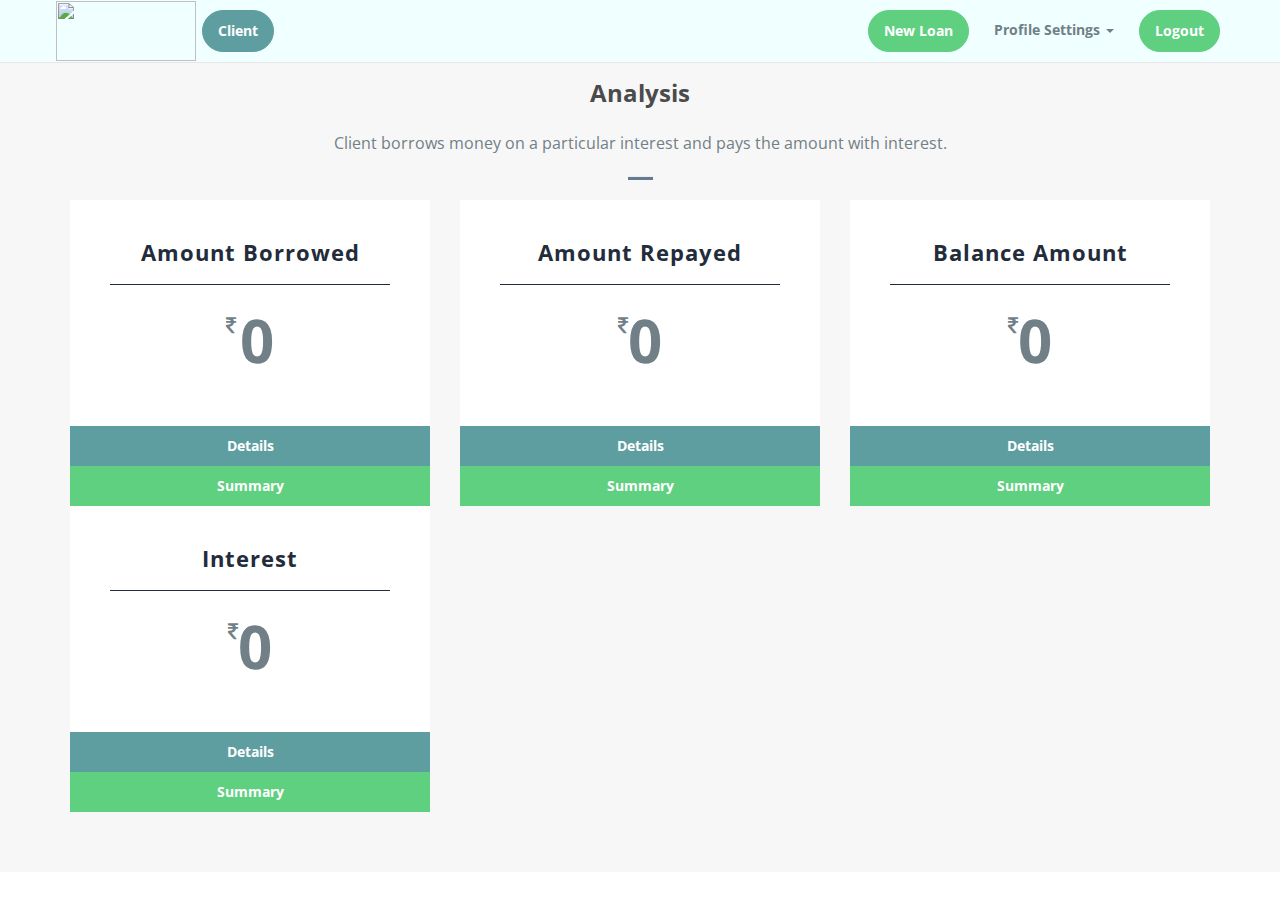
==== Client.html @ 2853be00 "Updted" ====
<html lang="en">
  <head>
    <meta charset="utf-8">
    <meta name="viewport" content="width=device-width, initial-scale=1">
    <title>FINMENT-CLIENT</title>
      <link rel="shortcut icon" href="img/capture.png" />
    <meta name="description" content="Free Bootstrap Theme by BootstrapMade.com">
    <meta name="keywords" content="free website templates, free bootstrap themes, free template, free bootstrap, free website template">
    
    <link rel="stylesheet" type="text/css" href="https://fonts.googleapis.com/css?family=Open+Sans|Candal|Alegreya+Sans">
    <link rel="stylesheet" type="text/css" href="css/font-awesome.min.css">
    <link rel="stylesheet" type="text/css" href="css/bootstrap.min.css">
    <link rel="stylesheet" type="text/css" href="css/imagehover.min.css">
    <link rel="stylesheet" type="text/css" href="css/style.css">

  </head>
    
    <body>
    <!--Navigation bar-->
    <nav class="navbar navbar-default navbar-fixed-top">
        
      <div class="container">
        <div class="navbar-header">
        <button type="button" class="navbar-toggle" data-toggle="collapse" data-target="#myNavbar">
          <span class="icon-bar"></span>
          <span class="icon-bar"></span>
          <span class="icon-bar"></span>
        </button>
        <a class="navbar-brand" href="index.html"><img src="img/Logo.PNG" height="60" width="140"> </a>
        </div> 
          
            
          
        <div class="collapse navbar-collapse" id="myNavbar">
        <ul class="nav navbar-nav ">
        <li class="btn-trial1"><a href="#"> Client </a></li>
        </ul>
        <ul class="nav navbar-nav navbar-right">
              <li class="btn-trial"><a href="#footer">New Loan</a></li>
            <li class="dropdown">
                <a href="#" class="dropdown-toggle" data-toggle="dropdown">Profile Settings <b class="caret"></b></a>
                <ul class="dropdown-menu">
                    <li><a href="index.html">Edit Profile</a></li>
                     <li><a href="index.html">Change Mobile/Email</a></li>
                     <li><a href="index.html">Change Password</a></li>
                </ul>
                

            
        <li class="btn-trial"><a href="#footer">Logout</a></li>
            </ul>
          </div>
        </div>
    </nav>
    <!--/ Navigation bar-->
        
        
        <!--Pricing-->
    <section id ="pricing" class="section-padding">
      <div class="container">
        <div class="row">
          <div class="header-section text-center">
            <h2>Analysis</h2>
            <p>Client borrows money on a particular interest and pays the amount with interest.</p>
            <hr class="bottom-line">
          </div>
          <div class="col-md-4 col-sm-4">
            <div class="price-table">
              <!-- Plan  -->
              <div class="pricing-head">
                <h4>Amount Borrowed</h4>
               <span class="fa fa-inr curency"></span> <span class="amount">0</span> 
              </div>
                <div class="price-in mart-15">
                <a href="#" class="btn btn-bg1 green btn-block">Details</a> 
              </div>
          
              <!-- Plean Detail -->
              <div class="price-in mart-15">
                <a href="#" class="btn btn-bg green btn-block">Summary</a> 
              </div>
            </div>
          </div>
          <div class="col-md-4 col-sm-4">
            <div class="price-table">
              <!-- Plan  -->
              <div class="pricing-head">
                <h4>Amount Repayed</h4>
             <span class="fa fa-inr curency"></span><span class="amount">0</span> 
              </div>
                <div class="price-in mart-15">
                <a href="#" class="btn btn-bg1 green btn-block">Details</a> 
              </div>
                
          
              <!-- Plean Detail -->
              <div class="price-in mart-15">
                <a href="#" class="btn btn-bg yellow btn-block">Summary</a> 
              </div>
            </div>
          </div>
            
            
            
            <div class="col-md-4 col-sm-4">
            <div class="price-table">
              <!-- Plan  -->
              <div class="pricing-head">
                <h4>Balance Amount</h4>
             <span class="fa fa-inr curency"></span><span class="amount">0</span> 
              </div>
          
              <!-- Plean Detail -->
              <div class="price-in mart-15">
                <a href="#" class="btn btn-bg1 green btn-block">Details</a> 
              </div>
                <div class="price-in mart-15">
                <a href="#" class="btn btn-bg yellow btn-block">Summary</a> 
              </div>
            </div>
          </div>
            
            <div class="col-md-4 col-sm-4">
            <div class="price-table">
              <!-- Plan  -->
              <div class="pricing-head">
                <h4>Interest</h4>
                <span class="fa fa-inr curency"></span><span class="amount">0</span> 
              </div>
                <div class="price-in mart-15">
                <a href="#" class="btn btn-bg1 green btn-block">Details</a> 
              </div>
          
              <!-- Plean Detail -->
              <div class="price-in mart-15">
                <a href="#" class="btn btn-bg green btn-block">Summary</a> 
              </div>
            </div>
          </div>
            
            
                
         
        </div>
      </div>
    </section>
    <!--/ Pricing-->
        
         <script src="js/jquery.min.js"></script>
    <script src="js/jquery.easing.min.js"></script>
    <script src="js/bootstrap.min.js"></script>
    <script src="js/jquery.flexslider.js"></script>
    <script src="js/custom.js"></script>
    <script src="contactform/contactform.js"></script>
    </body>
</html>
---- css/imagehover.min.css ----
/*
 * ImageHover.css - http://www.imagehover.io
 */
 [class*=' imghvr-'],[class^=imghvr-]{position:relative;display:inline-block;margin:0;max-width:100%;background-color:#2266a5;color:#fff;overflow:hidden;-webkit-backface-visibility:hidden;backface-visibility:hidden;-moz-osx-font-smoothing:grayscale;-webkit-transform:translateZ(0);transform:translateZ(0)}[class*=' imghvr-']>img,[class^=imghvr-]>img{vertical-align:top;max-width:100%}[class*=' imghvr-'] figcaption,[class^=imghvr-] figcaption{background-color:#135796;padding:30px;position:absolute;top:0;bottom:0;left:0;right:0;color:#fff}[class*=' imghvr-'] figcaption h1,[class*=' imghvr-'] figcaption h2,[class*=' imghvr-'] figcaption h3,[class*=' imghvr-'] figcaption h4,[class*=' imghvr-'] figcaption h5,[class*=' imghvr-'] figcaption h6,[class^=imghvr-] figcaption h1,[class^=imghvr-] figcaption h2,[class^=imghvr-] figcaption h3,[class^=imghvr-] figcaption h4,[class^=imghvr-] figcaption h5,[class^=imghvr-] figcaption h6{color:#fff}[class*=' imghvr-'] a,[class^=imghvr-] a{position:absolute;top:0;bottom:0;left:0;right:0;z-index:1}[class*=' imghvr-'],[class*=' imghvr-'] *,[class*=' imghvr-'] :after,[class*=' imghvr-'] :before,[class*=' imghvr-']:after,[class*=' imghvr-']:before,[class^=imghvr-],[class^=imghvr-] *,[class^=imghvr-] :after,[class^=imghvr-] :before,[class^=imghvr-]:after,[class^=imghvr-]:before{-webkit-box-sizing:border-box;box-sizing:border-box;-webkit-transition:all .35s ease;transition:all .35s ease}[class*=' imghvr-fade'] figcaption,[class*=' imghvr-fade']:hover>img,[class^=imghvr-fade] figcaption,[class^=imghvr-fade]:hover>img{opacity:0}[class*=' imghvr-fade']:hover figcaption,[class^=imghvr-fade]:hover figcaption{opacity:1}[class*=' imghvr-fade']:hover figcaption,[class*=' imghvr-fade']:hover>img,[class^=imghvr-fade]:hover figcaption,[class^=imghvr-fade]:hover>img{-webkit-transform:translate(0,0);transform:translate(0,0)}.imghvr-fade-in-up figcaption{-webkit-transform:translate(0,15%);transform:translate(0,15%)}.imghvr-fade-in-down figcaption{-webkit-transform:translate(0,-15%);transform:translate(0,-15%)}.imghvr-fade-in-left figcaption{-webkit-transform:translate(-15%,0);transform:translate(-15%,0)}.imghvr-fade-in-right figcaption{-webkit-transform:translate(15%,0);transform:translate(15%,0)}[class*=' imghvr-push-']:hover figcaption,[class^=imghvr-push-]:hover figcaption{-webkit-transform:translate(0,0);transform:translate(0,0)}.imghvr-push-up figcaption{-webkit-transform:translateY(100%);transform:translateY(100%)}.imghvr-push-down figcaption,.imghvr-push-up:hover>img{-webkit-transform:translateY(-100%);transform:translateY(-100%)}.imghvr-push-down:hover>img{-webkit-transform:translateY(100%);transform:translateY(100%)}.imghvr-push-left figcaption{-webkit-transform:translateX(100%);transform:translateX(100%)}.imghvr-push-left:hover>img,.imghvr-push-right figcaption{-webkit-transform:translateX(-100%);transform:translateX(-100%)}.imghvr-push-right:hover>img{-webkit-transform:translateX(100%);transform:translateX(100%)}[class*=' imghvr-slide-']:hover figcaption,[class^=imghvr-slide-]:hover figcaption{-webkit-transform:translate(0,0);transform:translate(0,0)}.imghvr-slide-up figcaption{-webkit-transform:translateY(100%);transform:translateY(100%)}.imghvr-slide-down figcaption{-webkit-transform:translateY(-100%);transform:translateY(-100%)}.imghvr-slide-left figcaption{-webkit-transform:translateX(100%);transform:translateX(100%)}.imghvr-slide-right figcaption{-webkit-transform:translateX(-100%);transform:translateX(-100%)}.imghvr-slide-top-left figcaption{-webkit-transform:translate(-100%,-100%);transform:translate(-100%,-100%)}.imghvr-slide-top-right figcaption{-webkit-transform:translate(100%,-100%);transform:translate(100%,-100%)}.imghvr-slide-bottom-left figcaption{-webkit-transform:translate(-100%,100%);transform:translate(-100%,100%)}.imghvr-slide-bottom-right figcaption{-webkit-transform:translate(100%,100%);transform:translate(100%,100%)}[class*=' imghvr-reveal-']:before,[class^=imghvr-reveal-]:before{position:absolute;top:0;bottom:0;left:0;right:0;content:'';background-color:#135796}[class*=' imghvr-reveal-'] figcaption,[class^=imghvr-reveal-] figcaption{opacity:0}[class*=' imghvr-reveal-']:hover:before,[class^=imghvr-reveal-]:hover:before{-webkit-transform:translate(0,0);transform:translate(0,0)}[class*=' imghvr-reveal-']:hover figcaption,[class^=imghvr-reveal-]:hover figcaption{opacity:1;-webkit-transition-delay:.21s;transition-delay:.21s}.imghvr-reveal-up:before{-webkit-transform:translateY(100%);transform:translateY(100%)}.imghvr-reveal-down:before{-webkit-transform:translateY(-100%);transform:translateY(-100%)}.imghvr-reveal-left:before{-webkit-transform:translateX(100%);transform:translateX(100%)}.imghvr-reveal-right:before{-webkit-transform:translateX(-100%);transform:translateX(-100%)}.imghvr-reveal-top-left:before{-webkit-transform:translate(-100%,-100%);transform:translate(-100%,-100%)}.imghvr-reveal-top-right:before{-webkit-transform:translate(100%,-100%);transform:translate(100%,-100%)}.imghvr-reveal-bottom-left:before{-webkit-transform:translate(-100%,100%);transform:translate(-100%,100%)}.imghvr-reveal-bottom-right:before{-webkit-transform:translate(100%,100%);transform:translate(100%,100%)}[class*=' imghvr-hinge-'],[class^=imghvr-hinge-]{-webkit-perspective:50em;perspective:50em}[class*=' imghvr-hinge-'] figcaption,[class^=imghvr-hinge-] figcaption{opacity:0;z-index:1}[class*=' imghvr-hinge-']:hover img,[class^=imghvr-hinge-]:hover img{opacity:0}[class*=' imghvr-hinge-']:hover figcaption,[class^=imghvr-hinge-]:hover figcaption{opacity:1;-webkit-transition-delay:.21s;transition-delay:.21s}.imghvr-hinge-up img{-webkit-transform-origin:50% 0;-ms-transform-origin:50% 0;transform-origin:50% 0}.imghvr-hinge-up figcaption{-webkit-transform:rotateX(90deg);transform:rotateX(90deg);-webkit-transform-origin:50% 100%;-ms-transform-origin:50% 100%;transform-origin:50% 100%}.imghvr-hinge-up:hover>img{-webkit-transform:rotateX(-90deg);transform:rotateX(-90deg)}.imghvr-hinge-up:hover figcaption{-webkit-transform:rotateX(0);transform:rotateX(0)}.imghvr-hinge-down img{-webkit-transform-origin:50% 100%;-ms-transform-origin:50% 100%;transform-origin:50% 100%}.imghvr-hinge-down figcaption{-webkit-transform:rotateX(-90deg);transform:rotateX(-90deg);-webkit-transform-origin:50% -50%;-ms-transform-origin:50% -50%;transform-origin:50% -50%}.imghvr-hinge-down:hover>img{-webkit-transform:rotateX(90deg);transform:rotateX(90deg);opacity:0}.imghvr-hinge-down:hover figcaption{-webkit-transform:rotateX(0);transform:rotateX(0)}.imghvr-hinge-left img{-webkit-transform-origin:0 50%;-ms-transform-origin:0 50%;transform-origin:0 50%}.imghvr-hinge-left figcaption{-webkit-transform:rotateY(-90deg);transform:rotateY(-90deg);-webkit-transform-origin:100% 50%;-ms-transform-origin:100% 50%;transform-origin:100% 50%}.imghvr-hinge-left:hover>img{-webkit-transform:rotateY(90deg);transform:rotateY(90deg)}.imghvr-hinge-left:hover figcaption{-webkit-transform:rotateY(0);transform:rotateY(0)}.imghvr-hinge-right img{-webkit-transform-origin:100% 50%;-ms-transform-origin:100% 50%;transform-origin:100% 50%}.imghvr-hinge-right figcaption{-webkit-transform:rotateY(90deg);transform:rotateY(90deg);-webkit-transform-origin:0 50%;-ms-transform-origin:0 50%;transform-origin:0 50%}.imghvr-hinge-right:hover>img{-webkit-transform:rotateY(-90deg);transform:rotateY(-90deg)}.imghvr-hinge-right:hover figcaption{-webkit-transform:rotateY(0);transform:rotateY(0)}[class*=' imghvr-flip-'],[class^=imghvr-flip-]{-webkit-perspective:50em;perspective:50em}[class*=' imghvr-flip-'] img,[class^=imghvr-flip-] img{backface-visibility:hidden}[class*=' imghvr-flip-'] figcaption,[class*=' imghvr-flip-']:hover>img,[class^=imghvr-flip-] figcaption,[class^=imghvr-flip-]:hover>img{opacity:0}[class*=' imghvr-flip-']:hover figcaption,[class^=imghvr-flip-]:hover figcaption{opacity:1;-webkit-transition-delay:.13999999999999999s;transition-delay:.13999999999999999s}.imghvr-flip-horiz figcaption{-webkit-transform:rotateX(90deg);transform:rotateX(90deg);-webkit-transform-origin:0 50%;-ms-transform-origin:0 50%;transform-origin:0 50%}.imghvr-flip-horiz:hover img{-webkit-transform:rotateX(-180deg);transform:rotateX(-180deg)}.imghvr-flip-horiz:hover figcaption{-webkit-transform:rotateX(0);transform:rotateX(0)}.imghvr-flip-vert figcaption{-webkit-transform:rotateY(90deg);transform:rotateY(90deg);-webkit-transform-origin:50% 0;-ms-transform-origin:50% 0;transform-origin:50% 0}.imghvr-flip-vert:hover>img{-webkit-transform:rotateY(-180deg);transform:rotateY(-180deg)}.imghvr-flip-vert:hover figcaption{-webkit-transform:rotateY(0);transform:rotateY(0)}.imghvr-flip-diag-1 figcaption{-webkit-transform:rotate3d(1,-1,0,100deg);transform:rotate3d(1,-1,0,100deg)}.imghvr-flip-diag-1:hover>img{-webkit-transform:rotate3d(-1,1,0,100deg);transform:rotate3d(-1,1,0,100deg)}.imghvr-flip-diag-1:hover figcaption{-webkit-transform:rotate3d(0,0,0,0deg);transform:rotate3d(0,0,0,0deg)}.imghvr-flip-diag-2 figcaption{-webkit-transform:rotate3d(1,1,0,100deg);transform:rotate3d(1,1,0,100deg)}.imghvr-flip-diag-2:hover>img{-webkit-transform:rotate3d(-1,-1,0,100deg);transform:rotate3d(-1,-1,0,100deg)}.imghvr-flip-diag-2:hover figcaption{-webkit-transform:rotate3d(0,0,0,0deg);transform:rotate3d(0,0,0,0deg)}[class*=' imghvr-shutter-out-']:before,[class^=imghvr-shutter-out-]:before{background:#135796;position:absolute;content:'';-webkit-transition-delay:105ms;transition-delay:105ms}[class*=' imghvr-shutter-out-'] figcaption,[class^=imghvr-shutter-out-] figcaption{opacity:0;-webkit-transition-delay:0s;transition-delay:0s}[class*=' imghvr-shutter-out-']:hover:before,[class^=imghvr-shutter-out-]:hover:before{-webkit-transition-delay:0s;transition-delay:0s}[class*=' imghvr-shutter-out-']:hover figcaption,[class^=imghvr-shutter-out-]:hover figcaption{opacity:1;-webkit-transition-delay:105ms;transition-delay:105ms}.imghvr-shutter-out-horiz:before{left:50%;right:50%;top:0;bottom:0}.imghvr-shutter-out-horiz:hover:before{left:0;right:0}.imghvr-shutter-out-vert:before{top:50%;bottom:50%;left:0;right:0}.imghvr-shutter-out-vert:hover:before{top:0;bottom:0}.imghvr-shutter-out-diag-1:before{top:50%;bottom:50%;left:-35%;right:-35%;-webkit-transform:rotate(45deg);transform:rotate(45deg)}.imghvr-shutter-out-diag-1:hover:before{top:-35%;bottom:-35%}.imghvr-shutter-out-diag-2:before{top:50%;bottom:50%;left:-35%;right:-35%;-webkit-transform:rotate(-45deg);transform:rotate(-45deg)}.imghvr-shutter-out-diag-2:hover:before{top:-35%;bottom:-35%}[class*=' imghvr-shutter-in-']:after,[class*=' imghvr-shutter-in-']:before,[class^=imghvr-shutter-in-]:after,[class^=imghvr-shutter-in-]:before{background:#135796;position:absolute;content:''}[class*=' imghvr-shutter-in-']:after,[class^=imghvr-shutter-in-]:after{top:0;left:0}[class*=' imghvr-shutter-in-']:before,[class^=imghvr-shutter-in-]:before{right:0;bottom:0}[class*=' imghvr-shutter-in-'] figcaption,[class^=imghvr-shutter-in-] figcaption{opacity:0;z-index:1}[class*=' imghvr-shutter-in-']:hover figcaption,[class^=imghvr-shutter-in-]:hover figcaption{opacity:1;-webkit-transition-delay:.21s;transition-delay:.21s}.imghvr-shutter-in-horiz:after,.imghvr-shutter-in-horiz:before{width:0;height:100%}.imghvr-shutter-in-horiz:hover:after,.imghvr-shutter-in-horiz:hover:before{width:50%}.imghvr-shutter-in-vert:after,.imghvr-shutter-in-vert:before{height:0;width:100%}.imghvr-shutter-in-vert:hover:after,.imghvr-shutter-in-vert:hover:before{height:50%}.imghvr-shutter-in-out-horiz:after,.imghvr-shutter-in-out-horiz:before{width:0;height:100%}.imghvr-shutter-in-out-horiz:hover:after,.imghvr-shutter-in-out-horiz:hover:before{width:100%;opacity:.75}.imghvr-shutter-in-out-vert:after,.imghvr-shutter-in-out-vert:before{height:0;width:100%}.imghvr-shutter-in-out-vert:hover:after,.imghvr-shutter-in-out-vert:hover:before{height:100%;opacity:.75}.imghvr-shutter-in-out-diag-1:after,.imghvr-shutter-in-out-diag-1:before{width:200%;height:200%;-webkit-transition:all .6s ease;transition:all .6s ease;opacity:.75}.imghvr-shutter-in-out-diag-1:after{-webkit-transform:skew(-45deg) translateX(-150%);transform:skew(-45deg) translateX(-150%)}.imghvr-shutter-in-out-diag-1:before{-webkit-transform:skew(-45deg) translateX(150%);transform:skew(-45deg) translateX(150%)}.imghvr-shutter-in-out-diag-1:hover:after{-webkit-transform:skew(-45deg) translateX(-50%);transform:skew(-45deg) translateX(-50%)}.imghvr-shutter-in-out-diag-1:hover:before{-webkit-transform:skew(-45deg) translateX(50%);transform:skew(-45deg) translateX(50%)}.imghvr-shutter-in-out-diag-2:after,.imghvr-shutter-in-out-diag-2:before{width:200%;height:200%;-webkit-transition:all .6s ease;transition:all .6s ease;opacity:.75}.imghvr-shutter-in-out-diag-2:after{-webkit-transform:skew(45deg) translateX(-100%);transform:skew(45deg) translateX(-100%)}.imghvr-shutter-in-out-diag-2:before{-webkit-transform:skew(45deg) translateX(100%);transform:skew(45deg) translateX(100%)}.imghvr-shutter-in-out-diag-2:hover:after,.imghvr-shutter-in-out-diag-2:hover:before{-webkit-transform:skew(45deg) translateX(0);transform:skew(45deg) translateX(0)}[class*=' imghvr-fold'],[class^=imghvr-fold]{-webkit-perspective:50em;perspective:50em}[class*=' imghvr-fold'] img,[class^=imghvr-fold] img{-webkit-transform-origin:50% 0;-ms-transform-origin:50% 0;transform-origin:50% 0}[class*=' imghvr-fold'] figcaption,[class^=imghvr-fold] figcaption{z-index:1;opacity:0}[class*=' imghvr-fold']:hover>img,[class^=imghvr-fold]:hover>img{opacity:0;-webkit-transition-delay:0;transition-delay:0}[class*=' imghvr-fold']:hover figcaption,[class^=imghvr-fold]:hover figcaption{-webkit-transform:rotateX(0) translate3d(0,0,0) scale(1);transform:rotateX(0) translate3d(0,0,0) scale(1);opacity:1;-webkit-transition-delay:.21s;transition-delay:.21s}.imghvr-fold-up>img{-webkit-transform-origin:50% 0;-ms-transform-origin:50% 0;transform-origin:50% 0}.imghvr-fold-up figcaption{-webkit-transform:rotateX(-90deg) translate3d(0,-50%,0) scale(.6);transform:rotateX(-90deg) translate3d(0,-50%,0) scale(.6);-webkit-transform-origin:50% 100%;-ms-transform-origin:50% 100%;transform-origin:50% 100%}.imghvr-fold-up:hover>img{-webkit-transform:rotateX(90deg) scale(.6) translateY(50%);transform:rotateX(90deg) scale(.6) translateY(50%)}.imghvr-fold-down>img{-webkit-transform-origin:50% 100%;-ms-transform-origin:50% 100%;transform-origin:50% 100%}.imghvr-fold-down figcaption{-webkit-transform:rotateX(90deg) translate3d(0,50%,0) scale(.6);transform:rotateX(90deg) translate3d(0,50%,0) scale(.6);-webkit-transform-origin:50% 0;-ms-transform-origin:50% 0;transform-origin:50% 0}.imghvr-fold-down:hover>img{-webkit-transform:rotateX(-90deg) scale(.6) translateY(-50%);transform:rotateX(-90deg) scale(.6) translateY(-50%)}.imghvr-fold-left>img{-webkit-transform-origin:0 50%;-ms-transform-origin:0 50%;transform-origin:0 50%}.imghvr-fold-left figcaption{-webkit-transform:rotateY(90deg) translate3d(-50%,0,0) scale(.6);transform:rotateY(90deg) translate3d(-50%,0,0) scale(.6);-webkit-transform-origin:100% 50%;-ms-transform-origin:100% 50%;transform-origin:100% 50%}.imghvr-fold-left:hover>img{-webkit-transform:rotateY(-90deg) scale(.6) translateX(50%);transform:rotateY(-90deg) scale(.6) translateX(50%)}.imghvr-fold-right{-webkit-perspective:50em;perspective:50em}.imghvr-fold-right>img{-webkit-transform-origin:100% 50%;-ms-transform-origin:100% 50%;transform-origin:100% 50%}.imghvr-fold-right figcaption{-webkit-transform:rotateY(-90deg) translate3d(50%,0,0) scale(.6);transform:rotateY(-90deg) translate3d(50%,0,0) scale(.6);-webkit-transform-origin:0 50%;-ms-transform-origin:0 50%;transform-origin:0 50%}.imghvr-fold-right:hover>img{-webkit-transform:rotateY(90deg) scale(.6) translateX(-50%);transform:rotateY(90deg) scale(.6) translateX(-50%)}.imghvr-zoom-in figcaption{opacity:0;-webkit-transform:scale(.5);transform:scale(.5)}.imghvr-zoom-in:hover figcaption{-webkit-transform:scale(1);transform:scale(1);opacity:1}[class*=' imghvr-zoom-out'] figcaption,[class^=imghvr-zoom-out] figcaption{-webkit-transform:scale(.5);transform:scale(.5);-webkit-transform-origin:50% 50%;-ms-transform-origin:50% 50%;transform-origin:50% 50%;opacity:0}[class*=' imghvr-zoom-out'].hover figcaption,[class*=' imghvr-zoom-out']:hover figcaption,[class^=imghvr-zoom-out].hover figcaption,[class^=imghvr-zoom-out]:hover figcaption{-webkit-transform:scale(1);transform:scale(1);opacity:1;-webkit-transition-delay:.35s;transition-delay:.35s}.imghvr-zoom-out:hover>img{-webkit-transform:scale(.5);transform:scale(.5);opacity:0}.imghvr-zoom-out-up.hover>img,.imghvr-zoom-out-up:hover>img{-webkit-animation:imghvr-zoom-out-up .40249999999999997s linear;animation:imghvr-zoom-out-up .40249999999999997s linear;-webkit-animation-iteration-count:1;animation-iteration-count:1;-webkit-animation-fill-mode:forwards;animation-fill-mode:forwards}@-webkit-keyframes imghvr-zoom-out-up{50%{-webkit-transform:scale(.8) translateY(0);transform:scale(.8) translateY(0);opacity:.5}100%{-webkit-transform:scale(.8) translateY(-150%);transform:scale(.8) translateY(-150%);opacity:.5}}@keyframes imghvr-zoom-out-up{50%{-webkit-transform:scale(.8) translateY(0);transform:scale(.8) translateY(0);opacity:.5}100%{-webkit-transform:scale(.8) translateY(-150%);transform:scale(.8) translateY(-150%);opacity:.5}}.imghvr-zoom-out-down.hover>img,.imghvr-zoom-out-down:hover>img{-webkit-animation:imghvr-zoom-out-down .40249999999999997s linear;animation:imghvr-zoom-out-down .40249999999999997s linear;-webkit-animation-iteration-count:1;animation-iteration-count:1;-webkit-animation-fill-mode:forwards;animation-fill-mode:forwards}@-webkit-keyframes imghvr-zoom-out-down{50%{-webkit-transform:scale(.8) translateY(0);transform:scale(.8) translateY(0);opacity:.5}100%{-webkit-transform:scale(.8) translateY(150%);transform:scale(.8) translateY(150%);opacity:.5}}@keyframes imghvr-zoom-out-down{50%{-webkit-transform:scale(.8) translateY(0);transform:scale(.8) translateY(0);opacity:.5}100%{-webkit-transform:scale(.8) translateY(150%);transform:scale(.8) translateY(150%);opacity:.5}}.imghvr-zoom-out-left.hover>img,.imghvr-zoom-out-left:hover>img{-webkit-animation:imghvr-zoom-out-left .40249999999999997s linear;animation:imghvr-zoom-out-left .40249999999999997s linear;-webkit-animation-iteration-count:1;animation-iteration-count:1;-webkit-animation-fill-mode:forwards;animation-fill-mode:forwards}@-webkit-keyframes imghvr-zoom-out-left{50%{-webkit-transform:scale(.8) translateX(0);transform:scale(.8) translateX(0);opacity:.5}100%{-webkit-transform:scale(.8) translateX(-150%);transform:scale(.8) translateX(-150%);opacity:.5}}@keyframes imghvr-zoom-out-left{50%{-webkit-transform:scale(.8) translateX(0);transform:scale(.8) translateX(0);opacity:.5}100%{-webkit-transform:scale(.8) translateX(-150%);transform:scale(.8) translateX(-150%);opacity:.5}}.imghvr-zoom-out-right.hover>img,.imghvr-zoom-out-right:hover>img{-webkit-animation:imghvr-zoom-out-right .40249999999999997s linear;animation:imghvr-zoom-out-right .40249999999999997s linear;-webkit-animation-iteration-count:1;animation-iteration-count:1;-webkit-animation-fill-mode:forwards;animation-fill-mode:forwards}@-webkit-keyframes imghvr-zoom-out-right{50%{-webkit-transform:scale(.8) translateX(0);transform:scale(.8) translateX(0);opacity:.5}100%{-webkit-transform:scale(.8) translateX(150%);transform:scale(.8) translateX(150%);opacity:.5}}@keyframes imghvr-zoom-out-right{50%{-webkit-transform:scale(.8) translateX(0);transform:scale(.8) translateX(0);opacity:.5}100%{-webkit-transform:scale(.8) translateX(150%);transform:scale(.8) translateX(150%);opacity:.5}}.imghvr-zoom-out-flip-horiz{-webkit-perspective:50em;perspective:50em}.imghvr-zoom-out-flip-horiz figcaption{opacity:0;-webkit-transform:rotateX(90deg) translateY(-100%) scale(.5);transform:rotateX(90deg) translateY(-100%) scale(.5)}.imghvr-zoom-out-flip-horiz.hover>img,.imghvr-zoom-out-flip-horiz:hover>img{-webkit-transform:rotateX(-100deg) translateY(50%) scale(.5);transform:rotateX(-100deg) translateY(50%) scale(.5);opacity:0;-webkit-transition-delay:0;transition-delay:0}.imghvr-zoom-out-flip-horiz.hover figcaption,.imghvr-zoom-out-flip-horiz:hover figcaption{-webkit-transform:rotateX(0) translateY(0) scale(1);transform:rotateX(0) translateY(0) scale(1);opacity:1;-webkit-transition-delay:.35s;transition-delay:.35s}.imghvr-zoom-out-flip-vert{-webkit-perspective:50em;perspective:50em}.imghvr-zoom-out-flip-vert figcaption{opacity:0;-webkit-transform:rotateY(90deg) translate(50%,0) scale(.5);transform:rotateY(90deg) translate(50%,0) scale(.5)}.imghvr-zoom-out-flip-vert.hover>img,.imghvr-zoom-out-flip-vert:hover>img{-webkit-transform:rotateY(-100deg) translateX(50%) scale(.5);transform:rotateY(-100deg) translateX(50%) scale(.5);opacity:0;-webkit-transition-delay:0;transition-delay:0}.imghvr-zoom-out-flip-vert.hover figcaption,.imghvr-zoom-out-flip-vert:hover figcaption{-webkit-transform:rotateY(0) translate(0,0) scale(1);transform:rotateY(0) translate(0,0) scale(1);opacity:1;-webkit-transition-delay:.35s;transition-delay:.35s}.imghvr-blur figcaption{opacity:0}.imghvr-blur:hover>img{-webkit-filter:blur(30px);filter:blur(30px);-webkit-transform:scale(1.2);transform:scale(1.2);opacity:0}.imghvr-blur:hover figcaption{opacity:1;-webkit-transition-delay:.21s;transition-delay:.21s}
---- css/style.css ----
/*
    Theme Name: Mentor
    Theme URL: https://bootstrapmade.com/mentor-free-education-bootstrap-theme/
    Author: BootstrapMade.com
    Author URL: https://bootstrapmade.com
*/

body {
	font-size: 15px;
    line-height: 1.52;
    color: #717f86;
    font-size: 16px;
	font-family: 'Open Sans', sans-serif;
    font-weight: 400;
}
ol, ul {
	list-style: none;
}
blockquote, q {
	quotes: none;
}
blockquote:before, blockquote:after,
q:before, q:after {
	content: '';
	content: none;
}
table {
	border-collapse: collapse;
	border-spacing: 0;
}
.section-padding{
	padding: 60px 0px;
}
h1, h2, h3, h4, h5, h6{
    font-family: Open Sans, sans-serif;
    font-weight: 700;
    color: #4B4B4C;
}
a{
    color: #5fcf80;
}
a:hover, a:focus{
    color: #5fcf80;
}
/***********************************
Navigation bar
************************************/
.navbar-default{
    color: #5FCF80;
}
.navbar-default {
    background-color:azure;
}
.course-text{
    padding: 84px;
}
.navbar-default .navbar-nav > li > a {
    color: #717f86;
    font-size: 14px;
    font-weight: 700;
}
.navbar-nav > li > a{
	padding: 0px;
	margin: 10px 5px;
	padding: 10px 15px;
}
.navbar-default .navbar-nav > li > a:focus, .navbar-default .navbar-nav > li > a:hover
{
	color: #5FCF80;
}

.navbar-nav .active a{
    background: none !important;
    color: #5FCF80 !important;
    outline: none;
}

.li.btn-trail1 {
    float: center;
    padding: 15px;
    text-align: center;
}
.btn-trial1 a{
    
	background-color: cadetblue;
	border-radius: 25px;
	color: #ffffff !important;
	border: 1px solid cadetblue;
}
.btn-trial1 a:hover, .btn-trial a:focus{
  
	border: 1px solid cadetblue;
	background-color: #fff;
	color: cadetblue!important;
}



.btn-trial a{
	background-color: #5FCF80;
	border-radius: 25px;
	color: #ffffff !important;
	border: 1px solid #5FCF80;
}
.btn-trial a:hover, .btn-trial a:focus{
	border: 1px solid #5FCF80;
	background-color: #fff;
	color: #5FCF80 !important;
}
.navbar-default .navbar-brand {
    padding: 1px 1px 1px 1px;
    height: inherit;
    width: inherit;
    margin: 00px 0px;
}
.navbar-default .navbar-brand span{
	font-weight: 100 !important;
}
.navbar {
    margin-bottom: 0px;
}
.padding-zero{
	padding: 0px;
}
.mart20{
	margin-top: 20px;
}
.qrcode {
    width:auto;
    height:auto;
}

Canvas {
    display: block;
    Margin: 0 auto;
    Vertical-align: middle;

}


/***********************************
Banner
************************************/
.banner{
	background: url('../img/bg-banner3.jpg') no-repeat center top;
    background-size: cover;
	min-height: 580px;
    position: relative;
}
.bg-color{
	background-color: RGBA(12, 11, 11, 0.82);
	min-height: 580px;
}
.text-dec{
	font-size: 24px;
	padding: 10px 20px;
    margin: 15px 0;
	text-transform: uppercase;
    color: #fff;
}
.text-border{
	border: 5px solid #5FCF80;
	display: inline-block;
	margin-top: 150px;
}
.intro-para{
	font-family: 'Alegreya Sans', sans-serif;
	font-size: 45px;
	color: #fff;
	margin-top: 30px;
}
.quote .btn{
    background-color:
}
.modal-dialog {
    width: 600px;
    margin: 150px auto;
}
.mouse {
    width: 25px;
    height: 45px;
    border: 2px solid #fff;
    position: absolute;
    bottom: 40px;
    left: 50%;
    margin-left: -12.5px;
    border-radius: 12px;
}
@-webkit-keyframes rotateplane {
    0%   {top:10px;}
    25%  {top:14px;}
    50%  {top:19px;}
    75%  {top:24px;}
    100% {top:28px;}
}
@-moz-keyframes rotateplane {
    0%   {top:10px;}
    25%  {top:14px;}
    50%  {top:19px;}
    75%  {top:24px;}
    100% {top:28px;}
}
@-o-keyframes rotateplane {
    0%   {top:10px;}
    25%  {top:14px;}
    50%  {top:19px;}
    75%  {top:24px;}
    100% {top:28px;}
}
.mouse::after {
    content: "";
    position: absolute;
    height: 5px;
    width: 5px;
    background-color: #fff;
    border-radius: 100%;
    left: 50%;
    top:10px;
    margin-left: -2.5px;
    transition:all 0.3s ease-in;
 
     -webkit-animation-name: rotateplane; /* Chrome, Safari, Opera */
    -webkit-animation-duration: 2s; /* Chrome, Safari, Opera */
    animation-name: rotateplane;
    animation-duration: 2s;
    animation-iteration-count: infinite;
}
.modal-content h4 {
    font-size: 1.5em;
    font-weight: 700;
}
.login-box-body {
    padding: 15px 30px;
}
.login-box-msg, .register-box-msg {
    margin: 0px;
    text-align: center;
    padding: 0px 20px 20px;
}
.modal-sm {
    width: 400px;
}
.padleft-right{
    padding-left: 5px;
    padding-right: 0px;
}
.big-text{
    font-size: 35px;
}
.small-text{
    font-size: 16px;
}
.quote .btn{
    background-color: #5fcf80;
    color: #fff;
    -webkit-transition: all 0.3s ease-in-out;
  -moz-transition: all 0.3s ease-in-out;
  transition: all 0.3s ease-in-out;
  margin-top: 10px;
}
.quote .btn:hover, .quote .btn:focus{
    background-color: #fff;
    color: #5fcf80;
    border-color: #fff;
     -webkit-transition: all 0.3s ease-in-out;
  -moz-transition: all 0.3s ease-in-out;
  transition: all 0.3s ease-in-out;
}
/***********************************
Features
************************************/
h2{
	font-size: 24px;
	padding-bottom: 15px;
}
.bottom-line{
	width: 25px;
	height: 3px;
	background-color: rgb(99, 122, 145);
}
.fea{
	margin-top: 25px;
}
.fea-img {
  width: 20%;
}
.heading {
    width: 80%;
}
.fea i {
    font-size: 39px;
    color: #5FCF80;
    margin-top: 7px;
}
.heading h4 {
    font-size: 17px;
    line-height: 1.25;
    font-weight: 700;
    color: #000;
    margin: 10px 0px;
    text-align: left;
}
.heading p {
  text-align: left;
}
/***********************************
 Organisations
************************************/
#organisations{
    background-color: rgb(247, 247, 247);
}
.orga-stru
{
    background-color: #5FCF80;
    width: 109px;
    height: auto;
    padding: 10px 10px 25px 10px;
    text-align: center;
    border-radius: 0px 80px 99px 99px;
    -moz-border-radius: 0px 80px 99px 99px;
    -webkit-border-radius: 0px 80px 99px 99px;
    -o-border-radius: 0px 80px 99px 99px;
}
.orga-stru h3 {
    font-size: 36px;
    color: white;
    font-weight: bold;
}
.orga-stru p {
    font-size: 14px;
    color: white;
    font-weight: normal;
    line-height: 20px;
    padding-top: 15px;
}
.orga-stru i
{
    font-size: 150px;
    margin-top: 35px;
    color: rgb(255, 255, 255);
}
h3.det-txt {
    font-size: 40px;
    font-weight: bold;
    text-transform: uppercase;
}
h4.sm-txt {
    color: #5FCF80;
    font-size: 24px;
}
p.det-p {
    padding: 40px 0px;
}
#pricing{
    background: rgb(247, 247, 247);
}

/***********************************
Mentor Team
************************************/
.pm-staff-profile-image{
  width: 150px;
  height: 150px;
  background-color: #C6C6C6;
  border-radius: 50%;
  display: inline-block;
}
.pm-staff-profile-details {
    padding: 20px 20px;
}
.pm-staff-profile-name {
    font-size: 24px;
    text-transform: capitalize;
    color: #2b5d83;
}
.pm-staff-profile-title {
    text-transform: capitalize;
    color: #4b4b4b;
    font-weight: 500;
    padding: 12px 0px;
}
.pm-staff-profile-bio {
  text-transform: capitalize;
  color: #4b4b4b;
  font-weight: 100;
}
/***********************************
Testimonial
************************************/
#testimonial{
    background-color: #111;
}
.bg-white{
    background-color: #fff !important;
}
.text-comment{
  background-color: rgb(255, 255, 255);
  padding: 20px;
}
.text-par{
  font-size: 20px;
  padding-bottom: 15px;
}
s
/***********************************
Price Table
************************************/
.price-table {
    box-shadow: 0px 0px 1px 0px RGBA(0, 0, 0, 0.4);
    position: relative;
}
.price-table .pricing-head {
    background: #fff;
    padding: 40px;
    text-align: center;
}
.price-table .pricing-head h4 {
    font-size: 22px;
    color: #232c3b;
    margin-top: 0px;
    letter-spacing: 1px;
    border-bottom: 1px solid #232c3b;
    padding-bottom: 20px;
}
.pricing-head .amount {
    font-size: 60px;
    font-weight: bold;
}
.pricing-head .curency {
    display: inline-block;
    position: relative;
    top: -30px;
    font-size: 20px;
}
.price-in {
    background: #fff;
    text-align: center;
}
.btn-bg {
    border: 0px;
    border-radius: 0px;
    color: #fff !important;
    padding: 20px 0px;
    font-weight: bold !important;
    font-size: 14px;
    background-color: #5fcf80;
}
.btn-bg1 {
    border: 0px;
    border-radius: 0px;
    color: #fff !important;
    padding: 20px 0px;
    font-weight: bold !important;
    font-size: 14px;
    background-color:cadetblue;
}

/***********************************
Contact Us
************************************/
.contact form .form {
    width: 100%;
    height: auto;
    padding: 15px 15px 12px;
    font-size: 18px;
    margin-bottom: 18px;
    color: #7f7f7f;
    letter-spacing: 0.5px;
}
#contact .form-control {
    background: #fafafa;
    border: 1px solid rgba(119, 81, 81, 0.34);
    width: 100%;
	margin-bottom: 15px;
    border-radius: 0;
    
}
.textarea {
    height: 228px;
    max-width: 100%;
    max-height: 229px;
}
.light {
    font-weight: 100;
}
.white{
    color: #fff !important;
}

.validation {
    color: red;
    display:none;
    margin: 0 0 20px;
    font-weight:400;
    font-size:13px;
}

#sendmessage {
    color: green;
    border:1px solid green;
    display:none;
    text-align:center;
    padding:15px;
    font-weight:600;
    margin-bottom:15px;
}

#errormessage {
    color: red;
    display:none;
    border:1px solid red;
    text-align:center;
    padding:15px;
    font-weight:600;
    margin-bottom:15px;
}

#sendmessage.show, #errormessage.show, .show {
	display:block;
}
/***********************************
Footer
************************************/
.footer {
    padding: 60px 0 20px;
    background: #111;
    color: #ccc;
}
.footer a {
    color: #fff;
}

.footer h3{
	font-weight: 300;
	letter-spacing: 0.05em;
	margin: 0 0 40px;
	font-size: 24px;
}
.footer .form-control {
    border-radius: 30px;
    border: none;
    background: rgba(255,255,255,.1);
    padding-left: 30px;
    color: #e5e6e7;
    margin-bottom: 0;
    height: 48px;
}
.footer .social-links li a {
    color: #fff;
    font-size: 32px;
    line-height: 50px;
    border-radius: 50%;
    text-align: center;
    -webkit-transition: all .3s ease-out;
    transition: all .3s ease-out;
}
.footer .social-links li {
    display: inline-block;
    margin: 0 25px 25px;
    -webkit-transition: all .3s ease-out;
    transition: all .3s ease-out;
}
.footer .mc-trial {
    margin: 20px 0;
}
.footer .social-links {
    list-style: none;
    padding: 0;
    margin: 30px 0 40px;
    padding: 40px 0 0;
    border-bottom: 1px solid rgba(255,255,255,0.2);
}
.btn-submit:hover, .btn-submit:focus{
    background-color: #5fcf80;
    color: #fff;
}
.btn-submit{
	padding: 14px 12px;
	border-radius: 50px;
	text-transform: uppercase;
    background-color: #5fcf80;
    color: #fff;
}
.btn-submit i{
	padding-left: 8px;
}

.btn-sec {
    margin-top: 20px;
}
.ser-btn {
    padding: 10px 18px;
    border: 0px;
    background-color: #222935;
    color: #fff;
    border-radius: 3px;
    display: inline-block;
    margin-bottom: 20px;
}
.mem-info{
    padding: 45px 10px 0px;
    background-color: #eee;
}
.mem-info h4 {
    font-size: 18px;
    padding: 10px 0px;
}
.mem-info h3{
    font-size: 24px;
    padding: 15px 0px;
}
.mem-info h5
{
    margin-top: 10px;
    margin-bottom: 10px;
}
.mem-info p {
    margin: 0 0 10px;
}
.agent-social li {
    display: inline-block;
    padding: 0px 10px 0px 0px;
    margin-bottom: 10px;
}
.btn {
    padding: 10px 20px;
}
.light-form-button{
    background: #5fcf80;
    border: 1px solid rgba(119, 81, 81, 0.34);
    width: 24%;
    padding: 10px 10px;
    margin-bottom: 15px;
    color: #fff;: #fafafa;
    border: 1px solid rgba(119, 81, 81, 0.34);
    width: 24%;
    margin-bottom: 15px;
     -webkit-transition: all 0.3s ease-in-out;
  -moz-transition: all 0.3s ease-in-out;
  transition: all 0.3s ease-in-out;
}
.btn-green, .btn-green:hover{
    background-color: #5fcf80;
    color: #fff;
}
.footer .form-control:focus{
    box-shadow: none;
}

.glyphicon-refresh-animate {
    -animation: spin .7s infinite linear;
    -ms-animation: spin .7s infinite linear;
    -webkit-animation: spinw .7s infinite linear;
    -moz-animation: spinm .7s infinite linear;
}

@keyframes spin {
    from { transform: scale(1) rotate(0deg);}
    to { transform: scale(1) rotate(360deg);}
}
  
@-webkit-keyframes spinw {
    from { -webkit-transform: rotate(0deg);}
    to { -webkit-transform: rotate(360deg);}
}

@-moz-keyframes spinm {
    from { -moz-transform: rotate(0deg);}
    to { -moz-transform: rotate(360deg);}
}
/***********************************
************************************
Responsive media queries
************************************
***********************************/
@media (min-width: 769px) and (max-width: 980px) {
    .ser-text {
    font-size: 20px;
    }
    .service-box, .feature-info, .orga-stru{
        margin-bottom: 30px;
    }
    .pricing-head .amount {
    font-size: 51px;
    }
    .price-table .pricing-head h4 {
    font-size: 18px;
    }
}
@media (min-width: 451px) and (max-width: 768px) {
    .ser-text {
    font-size: 20px;
    }
    .service-box, .feature-info{
        margin-bottom: 30px;
    }

    .pricing-head .amount {
    font-size: 51px;
    }
    .price-table .pricing-head h4 {
    font-size: 18px;
    }   
}
@media (min-width: 20px) and (max-width: 450px) {
    .text-dec {
    font-size: 20px;
    }
    .big-text {
    font-size: 30px;
    }
    .small-text {
    font-size: 14px;
    }
    .intro-para {
    font-size: 30px;
    }
    .header-section p{
        font-size: 14px;
    }
    .heading {
    margin-bottom: 20px;
    }
    .orga-stru i {
    font-size: 92px;
    }
    .orga-stru {
    padding: 5px 5px 15px 5px;
    width: 75px;
    margin-bottom: 20px;
    }
    .orga-stru h3 {
    font-size: 28px;
    }
    .orga-stru p {
    font-size: 13px;
    }
    h3.det-txt {
    font-size: 28px;
    }
    .cta-2-txt {
    font-size: 20px;
    }
    .service-box, .text-comment, .price-table{
        margin-bottom: 30px;
    }
    .contact-form-button{
        width: 40%;
    }
    .footer .social-links li {
    margin: 0 5px 25px;
    }
    .cta-2-form-submit-btn {
    font-size: 10px;
    }
    .cta-2-form input[type="email"] {
    padding: 13px 10px;
    font-size: 10px;
    min-width: 187px;
    }
    .modal-sm {
    width: 300px;
    }
    .login-box-body {
    padding: 15px 20px;
    }
    .navbar-default .navbar-brand{
        margin-left: 10px;
    }
    .navbar-default .navbar-nav > li > a{
        text-align: center;
    }
    
    
}
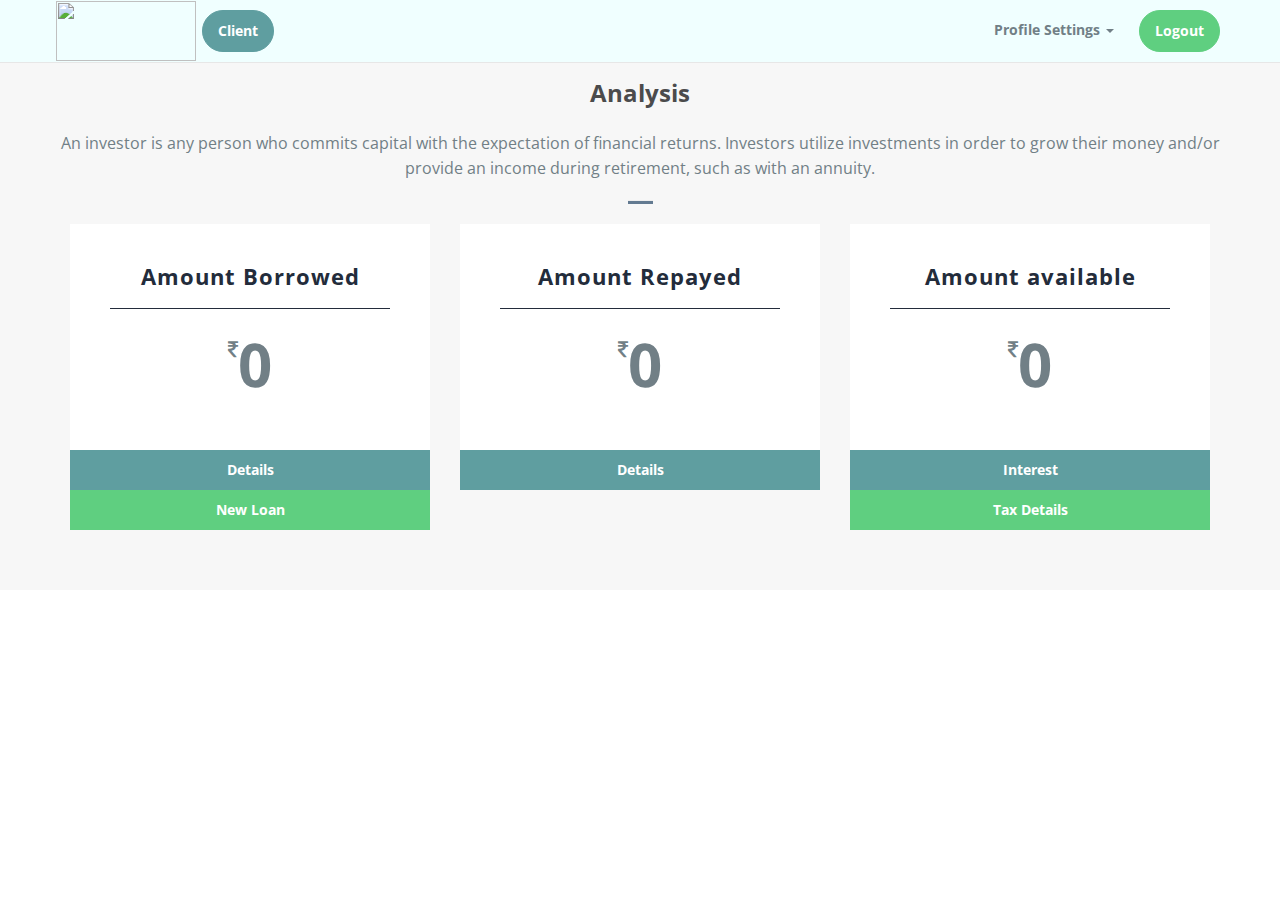
==== commit 2b69af5d: "updated" ====
--- a/Client.html
+++ b/Client.html
@@ -36,23 +36,174 @@
         <li class="btn-trial1"><a href="#"> Client </a></li>
         </ul>
         <ul class="nav navbar-nav navbar-right">
-              <li class="btn-trial"><a href="#footer">New Loan</a></li>
+        
+          
             <li class="dropdown">
-                <a href="#" class="dropdown-toggle" data-toggle="dropdown">Profile Settings <b class="caret"></b></a>
-                <ul class="dropdown-menu">
-                    <li><a href="index.html">Edit Profile</a></li>
-                     <li><a href="index.html">Change Mobile/Email</a></li>
-                     <li><a href="index.html">Change Password</a></li>
-                </ul>
-                
-
-            
-        <li class="btn-trial"><a href="#footer">Logout</a></li>
-            </ul>
-          </div>
-        </div>
+				  <a href="#" class="dropdown-toggle" data-toggle="dropdown">Profile Settings <b class="caret"></b></a>
+				  <ul class="dropdown-menu">
+				    <li><a href="#"data-target="#editprof" data-toggle="modal">Edit Profile</a></li>
+                    <li><a href="" data-target="#chanpass" data-toggle="modal">Change Password</a></li>
+				  </ul>
+				</li>
+             <li class="btn-trial"><a href="#footer">Logout</a></li>
+        </ul>
+        </div>
+      </div>
     </nav>
     <!--/ Navigation bar-->
+    
+    <!--editprofile-->
+<div class="modal fade" id="editprof" role="dialog">
+<div class="modal-dialog modal-sm">
+      
+<!-- Modal content no 1-->
+<div class="modal-content">
+          <div class="modal-header">
+            <button type="button" class="close" data-dismiss="modal">&times;</button>
+            <h4 class="modal-title text-center form-title">Edit profile</h4>
+          </div>
+          <div class="modal-body padtrbl">
+
+            <div class="login-box-body">
+              <p class="login-box-msg">Edit Your Details</p>
+              <div class="form-group">
+                <form name="" id="loginForm">
+                 <div class="form-group has-feedback"> <!-----first username -------------->
+                      <input class="form-control" placeholder="First Name"  id="chanfname" type="text" autocomplete="off" /> 
+            <span style="display:none;font-weight:bold; position:absolute;color: red;position: absolute;padding:4px;font-size: 11px;background-color:rgba(128, 128, 128, 0.26);z-index: 17;  right: 27px; top: 5px;" id="span_loginid"></span><!---Alredy exists  ! -->
+                      <span class="glyphicon glyphicon-user form-control-feedback"></span>
+                  </div>
+                    <div class="form-group has-feedback"> <!-----last username -------------->
+                      <input class="form-control" placeholder="Last Name"  id="chanlname" type="text" autocomplete="off" /> 
+            <span style="display:none;font-weight:bold; position:absolute;color: red;position: absolute;padding:4px;font-size: 11px;background-color:rgba(128, 128, 128, 0.26);z-index: 17;  right: 27px; top: 5px;" id="span_loginid"></span><!---Alredy exists  ! -->
+                      <span class="glyphicon glyphicon-user form-control-feedback"></span>
+                  </div>
+                    <div class="form-group has-feedback"> <!----- mobile -------------->
+                      <input class="form-control" placeholder="Mobile"  id="chanmob" type="text" autocomplete="off" /> 
+            <span style="display:none;font-weight:bold; position:absolute;color: red;position: absolute;padding:4px;font-size: 11px;background-color:rgba(128, 128, 128, 0.26);z-index: 17;  right: 27px; top: 5px;" id="span_loginid"></span><!---Alredy exists  ! -->
+                      <span class="glyphicon glyphicon-phone form-control-feedback"></span>
+                  </div>
+                  <div class="row">
+                      <div class="col-xs-12">
+                          <div class="checkbox icheck">
+                              <label>
+                                <input type="checkbox" id="loginrem" > I am sure
+                              </label>
+                          </div>
+                      </div>
+                      <div class="col-xs-12">
+                          <button type="button" class="btn editprof-btn btn-green btn-block btn-flat">Save</button>
+                      </div>
+                  </div>
+                </form>
+              </div>
+            </div>
+          </div>
+        </div>
+
+      </div>
+    </div>
+<!--/ editprofile-->
+      
+        <!--addfunds-->
+<div class="modal fade" id="addfunds" role="dialog">
+      <div class="modal-dialog modal-sm">
+      
+        <!-- Modal content no 1-->
+        <div class="modal-content">
+          <div class="modal-header">
+            <button type="button" class="close" data-dismiss="modal">&times;</button>
+            <h4 class="modal-title text-center form-title">New Loan</h4>
+          </div>
+          <div class="modal-body padtrbl">
+            <div class="login-box-body">
+              <p class="login-box-msg">Amount Needed</p>
+              <div class="form-group">
+                <form name="" id="loginForm">
+                 <div class="form-group has-feedback"> <!----- username -------------->
+                      <input class="form-control fund" placeholder="Amount"  id="loginid" type="text" autocomplete="off"/>
+            <span style="display:none;font-weight:bold; position:absolute;color: red;position: absolute;padding:4px;font-size: 11px;background-color:rgba(128, 128, 128, 0.26);z-index: 17;  right: 27px; top: 5px;" id="span_loginid"></span><!---Alredy exists  ! -->
+                      <span class="fa fa-inr form-control-feedback"></span>
+                  </div>
+                  <div class="row">
+                      <div class="col-xs-12">
+                          <div class="checkbox icheck">
+                              <label>
+                                <input type="checkbox" id="sure">yes Iam sure.
+                              </label>
+                          </div>
+                      </div>
+                      <div class="col-xs-12">
+                          <button type="button" class="btn addfund btn-green btn-block btn-flat"> Add Amount <span id="register15" class="glyphicon register11"></span></button>
+                      </div>
+                  </div>
+                </form>
+              </div>
+            </div>
+              <div class="modal-footer">
+          <div class="message pull-left" id="signup-message5"></div>
+        </div>
+          </div>
+        </div>
+
+      </div>
+    </div>
+<!--/addfunds-->
+        
+        
+        <!--chan pass-->
+<div class="modal fade" id="chanpass" role="dialog">
+      <div class="modal-dialog modal-sm">
+      
+        <!-- Modal content no 1-->
+        <div class="modal-content">
+          <div class="modal-header">
+            <button type="button" class="close" data-dismiss="modal">&times;</button>
+            <h4 class="modal-title text-center form-title">Change Password</h4>
+          </div>
+          <div class="modal-body padtrbl">
+
+            <div class="login-box-body">
+              <div class="form-group">
+                <form name="" id="loginForm">
+                 <div class="form-group has-feedback"><!-----previous password -------------->
+                      <input class="form-control" placeholder="Previous Password" id="prevfpsw" type="password" autocomplete="off" />
+            <span style="display:none;font-weight:bold; position:absolute;color: grey;position: absolute;padding:4px;font-size: 11px;background-color:rgba(128, 128, 128, 0.26);z-index: 17;  right: 27px; top: 5px;" id="span_loginpsw"></span><!---Alredy exists  ! -->
+                      <span class="glyphicon glyphicon-eye-close form-control-feedback"></span>
+                  </div>
+                  <div class="form-group has-feedback"><!-----new password -------------->
+                      <input class="form-control" placeholder="New Password" id="newfpsw" type="password" autocomplete="off" />
+            <span style="display:none;font-weight:bold; position:absolute;color: grey;position: absolute;padding:4px;font-size: 11px;background-color:rgba(128, 128, 128, 0.26);z-index: 17;  right: 27px; top: 5px;" id="span_loginpsw"></span><!---Alredy exists  ! -->
+                      <span class="glyphicon glyphicon-eye-close form-control-feedback"></span>
+                  </div>
+                    <div class="form-group has-feedback"><!-----confirmnew password -------------->
+                      <input class="form-control" placeholder="Confirm Password" id="confnewfpsw" type="password" autocomplete="off" />
+            <span style="display:none;font-weight:bold; position:absolute;color: grey;position: absolute;padding:4px;font-size: 11px;background-color:rgba(128, 128, 128, 0.26);z-index: 17;  right: 27px; top: 5px;" id="span_loginpsw"></span><!---Alredy exists  ! -->
+                      <span class="glyphicon glyphicon-eye-close form-control-feedback"></span>
+                  </div>
+                  <div class="row">
+                      <div class="col-xs-12">
+                          <div class="checkbox icheck">
+                              <label>
+                                <input type="checkbox" id="loginrem" > I am sure
+                              </label>
+                          </div>
+                      </div>
+                      <div class="col-xs-12">
+                          <button type="button" class="btn chanpass-btn btn-green btn-block btn-flat">Save</button>
+                      </div>
+                  </div>
+                </form>
+              </div>
+            </div>
+          </div>
+        </div>
+
+      </div>
+    </div>
+<!--/chan pass-->
+        
+        
         
         
         <!--Pricing-->
@@ -61,7 +212,7 @@
         <div class="row">
           <div class="header-section text-center">
             <h2>Analysis</h2>
-            <p>Client borrows money on a particular interest and pays the amount with interest.</p>
+            <p>An investor is any person who commits capital with the expectation of financial returns. Investors utilize investments in order to grow their money and/or provide an income during retirement, such as with an annuity.</p>
             <hr class="bottom-line">
           </div>
           <div class="col-md-4 col-sm-4">
@@ -69,16 +220,154 @@
               <!-- Plan  -->
               <div class="pricing-head">
                 <h4>Amount Borrowed</h4>
-               <span class="fa fa-inr curency"></span> <span class="amount">0</span> 
+                <span class="fa fa-inr curency"></span><span class="amount">0</span> 
               </div>
                 <div class="price-in mart-15">
-                <a href="#" class="btn btn-bg1 green btn-block">Details</a> 
-              </div>
+                <a href="#" class="btn btn-bg1  btn-block" data-target="#clientdetails" data-toggle="modal">Details</a>
+              </div>
+                
+                <!--Clents details-->
+<div class="modal fade" id="clientdetails" >
+      <div class="modal-dialog modal-sm">
+      <div class="modal-dialog">
+      <div class="modal-content">
+        <div class="modal-header">
+          <button type="button" class="close" data-dismiss="modal" aria-hidden="true">×</button>
+          <h3 class="modal-title">Amt Borrowed</h3>
+        </div>
+        <div class="modal-body">
+          <table class="table table-striped" id="tblGrid">
+            <thead id="tblHead">
+              <tr>
+                <th><input type="checkbox" /></th>  
+                <th>Amount</th>
+                <th class="text-right">Date</th>  
+              </tr>
+            </thead>
+            <tbody>
+              
+              
+            </tbody>
+          </table>
+          <div class="form-group">
+            
+            <div class="clearfix"></div>
+          </div>
+		</div>
+        <div class="modal-footer">
+          <button type="button" class="btn btn-default " data-dismiss="modal">Close</button>
+          
+        </div>
+				
+      </div><!-- /.modal-content -->
+    </div><!-- /.modal-dialog -->
+        
+      </div>
+    </div>
+<!--/Client requests--> 
+                
+                
+                
+                
+                
+                
+                 <!-- Modal box-->
+        <div class="modal fade" id="details1" role="dialog">
+      <div class="modal-dialog modal-sm">
+      
+        <!-- Modal content no 1-->
+        <div class="modal-content">
+          <div class="modal-header">
+            <button type="button" class="close" data-dismiss="modal">&times;</button>
+            <h4 class="modal-title text-center form-title">Edit Profile</h4>
+          </div>
+          <div class="modal-body padtrbl">
+
+            <div class="login-box-body">
+              <p class="login-box-msg">Please enter the following</p>
+              <div class="form-group">
+                <form name="" id="loginForm" action="http://localhost:80/Finment/financier_register.php" method="post">
+                 <div class="form-group has-feedback"> <!----- firstname -------------->
+                      <input class="form-control" placeholder="Firstname"  id="firstid" type="text" autocomplete="off" /> 
+            <span style="display:none;font-weight:bold; position:absolute;color: red;position: absolute;padding:4px;font-size: 11px;background-color:rgba(128, 128, 128, 0.26);z-index: 17;  right: 27px; top: 5px;" id="span_loginid"></span><!---Alredy exists  ! -->
+                      
+                  </div>
+                      <div class="form-group has-feedback"> <!----- lastname -------------->
+                      <input class="form-control" placeholder="Lastname"  id="lastid" type="text" autocomplete="off" /> 
+            <span style="display:none;font-weight:bold; position:absolute;color: red;position: absolute;padding:4px;font-size: 11px;background-color:rgba(128, 128, 128, 0.26);z-index: 17;  right: 27px; top: 5px;" id="span_loginid"></span><!---Alredy exists  ! -->
+                      
+                  </div>
+                    
+                    <div class="row">
+                      <div class="col-xs-12">
+                          
+                      </div>
+                      <div class="col-xs-12">
+                          <button type="submit" class="btn btn-green btn-block btn-flat">Update</button>
+                      </div>
+                  </div>
+                </form>
+              </div>
+            </div>
+          </div>
+        </div>
+
+      </div>
+    </div>
+    <!--/ Modal box-->
+                
+                
           
               <!-- Plean Detail -->
               <div class="price-in mart-15">
-                <a href="#" class="btn btn-bg green btn-block">Summary</a> 
-              </div>
+                <a href="#" class="btn btn-bg yellow btn-block" data-target="#addfunds" data-toggle="modal">New Loan</a> 
+              </div>
+                
+                                 <!-- Modal box-->
+        <div class="modal fade" id="summary1" role="dialog">
+      <div class="modal-dialog modal-sm">
+      
+        <!-- Modal content no 1-->
+        <div class="modal-content">
+          <div class="modal-header">
+            <button type="button" class="close" data-dismiss="modal">&times;</button>
+            <h4 class="modal-title text-center form-title">Add Amount</h4>
+          </div>
+          <div class="modal-body padtrbl">
+
+            <div class="login-box-body">
+              <p class="login-box-msg">Please enter the following</p>
+              <div class="form-group">
+                <form name="" id="loginForm" action="http://localhost:80/Finment/financier_register.php" method="post">
+                 <div class="form-group has-feedback"> <!----- firstname -------------->
+                      <input class="form-control" placeholder="Firstname"  id="firstid" type="text" autocomplete="off" /> 
+            <span style="display:none;font-weight:bold; position:absolute;color: red;position: absolute;padding:4px;font-size: 11px;background-color:rgba(128, 128, 128, 0.26);z-index: 17;  right: 27px; top: 5px;" id="span_loginid"></span><!---Alredy exists  ! -->
+                      
+                  </div>
+                      <div class="form-group has-feedback"> <!----- lastname -------------->
+                      <input class="form-control" placeholder="Lastname"  id="lastid" type="text" autocomplete="off" /> 
+            <span style="display:none;font-weight:bold; position:absolute;color: red;position: absolute;padding:4px;font-size: 11px;background-color:rgba(128, 128, 128, 0.26);z-index: 17;  right: 27px; top: 5px;" id="span_loginid"></span><!---Alredy exists  ! -->
+                      
+                  </div>
+                    
+                    <div class="row">
+                      <div class="col-xs-12">
+                          
+                      </div>
+                      <div class="col-xs-12">
+                          <button type="submit" class="btn btn-green btn-block btn-flat">ADD</button>
+                      </div>
+                  </div>
+                </form>
+              </div>
+            </div>
+          </div>
+        </div>
+
+      </div>
+    </div>
+    <!--/ Modal box-->
+                
             </div>
           </div>
           <div class="col-md-4 col-sm-4">
@@ -86,64 +375,552 @@
               <!-- Plan  -->
               <div class="pricing-head">
                 <h4>Amount Repayed</h4>
-             <span class="fa fa-inr curency"></span><span class="amount">0</span> 
-              </div>
-                <div class="price-in mart-15">
-                <a href="#" class="btn btn-bg1 green btn-block">Details</a> 
-              </div>
+             <span class="fa fa-inr curency"></span><span class="amount">0</span>  
+              </div>
+               <div class="price-in mart-15">
+                <a href="#" class="btn btn-bg1  btn-block" data-target="#amtrepayed" data-toggle="modal">Details</a> 
+              </div>
+                
+                
+                
+                  <!--investor interest-->
+<div class="modal fade" id="amtrepayed" >
+      <div class="modal-dialog modal-sm">
+      <div class="modal-dialog">
+      <div class="modal-content">
+        <div class="modal-header">
+          <button type="button" class="close" data-dismiss="modal" aria-hidden="true">×</button>
+          <h3 class="modal-title">Amt Repayed</h3>
+        </div>
+        <div class="modal-body">
+          <table class="table table-striped" id="tblGrid">
+            <thead id="tblHead">
+              <tr>
+                <th><input type="checkbox" /></th>  
+                <th>Amount</th>
+                <th class="text-right">Date</th>  
+              </tr>
+            </thead>
+            <tbody>
+              
+              
+            </tbody>
+          </table>
+          <div class="form-group">
+            
+            <div class="clearfix"></div>
+          </div>
+		</div>
+        <div class="modal-footer">
+          <button type="button" class="btn btn-default " data-dismiss="modal">Close</button>
+        
+        </div>
+				
+      </div><!-- /.modal-content -->
+    </div><!-- /.modal-dialog -->
+        
+      </div>
+    </div>
+<!--/investor interest--> 
+                
+                
+                
+                
+                
+                
+                
+                 <!-- Modal box-->
+        <div class="modal fade" id="details1" role="dialog">
+      <div class="modal-dialog modal-sm">
+      
+        <!-- Modal content no 1-->
+        <div class="modal-content">
+          <div class="modal-header">
+            <button type="button" class="close" data-dismiss="modal">&times;</button>
+            <h4 class="modal-title text-center form-title">Edit Profile</h4>
+          </div>
+          <div class="modal-body padtrbl">
+
+            <div class="login-box-body">
+              <p class="login-box-msg">Please enter the following</p>
+              <div class="form-group">
+                <form name="" id="loginForm" action="http://localhost:80/Finment/financier_register.php" method="post">
+                 <div class="form-group has-feedback"> <!----- firstname -------------->
+                      <input class="form-control" placeholder="Firstname"  id="firstid" type="text" autocomplete="off" /> 
+            <span style="display:none;font-weight:bold; position:absolute;color: red;position: absolute;padding:4px;font-size: 11px;background-color:rgba(128, 128, 128, 0.26);z-index: 17;  right: 27px; top: 5px;" id="span_loginid"></span><!---Alredy exists  ! -->
+                      
+                  </div>
+                      <div class="form-group has-feedback"> <!----- lastname -------------->
+                      <input class="form-control" placeholder="Lastname"  id="lastid" type="text" autocomplete="off" /> 
+            <span style="display:none;font-weight:bold; position:absolute;color: red;position: absolute;padding:4px;font-size: 11px;background-color:rgba(128, 128, 128, 0.26);z-index: 17;  right: 27px; top: 5px;" id="span_loginid"></span><!---Alredy exists  ! -->
+                      
+                  </div>
+                    
+                    <div class="row">
+                      <div class="col-xs-12">
+                          
+                      </div>
+                      <div class="col-xs-12">
+                          <button type="submit" class="btn btn-green btn-block btn-flat">Update</button>
+                      </div>
+                  </div>
+                </form>
+              </div>
+            </div>
+          </div>
+        </div>
+
+      </div>
+    </div>
+    <!--/ Modal box-->
+                
                 
           
-              <!-- Plean Detail -->
-              <div class="price-in mart-15">
-                <a href="#" class="btn btn-bg yellow btn-block">Summary</a> 
-              </div>
-            </div>
-          </div>
-            
-            
+             
+                
+                                 <!-- Modal box-->
+        <div class="modal fade" id="summary1" role="dialog">
+      <div class="modal-dialog modal-sm">
+      
+        <!-- Modal content no 1-->
+        <div class="modal-content">
+          <div class="modal-header">
+            <button type="button" class="close" data-dismiss="modal">&times;</button>
+            <h4 class="modal-title text-center form-title">Edit Profile</h4>
+          </div>
+          <div class="modal-body padtrbl">
+
+            <div class="login-box-body">
+              <p class="login-box-msg">Please enter the following</p>
+              <div class="form-group">
+                <form name="" id="loginForm" action="http://localhost:80/Finment/financier_register.php" method="post">
+                 <div class="form-group has-feedback"> <!----- firstname -------------->
+                      <input class="form-control" placeholder="Firstname"  id="firstid" type="text" autocomplete="off" /> 
+            <span style="display:none;font-weight:bold; position:absolute;color: red;position: absolute;padding:4px;font-size: 11px;background-color:rgba(128, 128, 128, 0.26);z-index: 17;  right: 27px; top: 5px;" id="span_loginid"></span><!---Alredy exists  ! -->
+                      
+                  </div>
+                      <div class="form-group has-feedback"> <!----- lastname -------------->
+                      <input class="form-control" placeholder="Lastname"  id="lastid" type="text" autocomplete="off" /> 
+            <span style="display:none;font-weight:bold; position:absolute;color: red;position: absolute;padding:4px;font-size: 11px;background-color:rgba(128, 128, 128, 0.26);z-index: 17;  right: 27px; top: 5px;" id="span_loginid"></span><!---Alredy exists  ! -->
+                      
+                  </div>
+                    
+                    <div class="row">
+                      <div class="col-xs-12">
+                          
+                      </div>
+                      <div class="col-xs-12">
+                          <button type="submit" class="btn btn-green btn-block btn-flat">Update</button>
+                      </div>
+                  </div>
+                </form>
+              </div>
+            </div>
+          </div>
+        </div>
+
+      </div>
+    </div>
+    <!--/ Modal box-->
+                
+                
+                
+                
+                     
+                
+                
+            </div>
+          </div>
             
             <div class="col-md-4 col-sm-4">
             <div class="price-table">
               <!-- Plan  -->
               <div class="pricing-head">
-                <h4>Balance Amount</h4>
+                <h4>Amount available</h4>
              <span class="fa fa-inr curency"></span><span class="amount">0</span> 
               </div>
           
               <!-- Plean Detail -->
-              <div class="price-in mart-15">
-                <a href="#" class="btn btn-bg1 green btn-block">Details</a> 
-              </div>
-                <div class="price-in mart-15">
-                <a href="#" class="btn btn-bg yellow btn-block">Summary</a> 
-              </div>
-            </div>
-          </div>
+             <div class="price-in mart-15">
+                <a href="#" class="btn btn-bg1  btn-block" data-target="#investoramtavail" data-toggle="modal">Interest</a> 
+              </div>
+                
+                
+                
+                         
+                  <!--investor interest-->
+<div class="modal fade" id="investorinterest" >
+      <div class="modal-dialog modal-sm">
+      <div class="modal-dialog">
+      <div class="modal-content">
+        <div class="modal-header">
+          <button type="button" class="close" data-dismiss="modal" aria-hidden="true">×</button>
+          <h3 class="modal-title">Interest</h3>
+        </div>
+        <div class="modal-body">
+          <table class="table table-striped" id="tblGrid">
+            <thead id="tblHead">
+              <tr>
+                <th><input type="checkbox" /></th>  
+                <th>Interest</th>
+                <th class="text-right">Date</th>  
+              </tr>
+            </thead>
+            <tbody>
+              
+              
+            </tbody>
+          </table>
+          <div class="form-group">
             
-            <div class="col-md-4 col-sm-4">
-            <div class="price-table">
-              <!-- Plan  -->
-              <div class="pricing-head">
-                <h4>Interest</h4>
-                <span class="fa fa-inr curency"></span><span class="amount">0</span> 
-              </div>
-                <div class="price-in mart-15">
-                <a href="#" class="btn btn-bg1 green btn-block">Details</a> 
-              </div>
-          
-              <!-- Plean Detail -->
-              <div class="price-in mart-15">
-                <a href="#" class="btn btn-bg green btn-block">Summary</a> 
-              </div>
-            </div>
-          </div>
+            <div class="clearfix"></div>
+          </div>
+		</div>
+        <div class="modal-footer">
+          <button type="button" class="btn btn-default " data-dismiss="modal">Close</button>
+        
+        </div>
+				
+      </div><!-- /.modal-content -->
+    </div><!-- /.modal-dialog -->
+        
+      </div>
+    </div>
+<!--/investor interest--> 
+                
+                
+                
+                
+                
+                 <!-- Modal box-->
+        <div class="modal fade" id="details1" role="dialog">
+      <div class="modal-dialog modal-sm">
+      
+        <!-- Modal content no 1-->
+        <div class="modal-content">
+          <div class="modal-header">
+            <button type="button" class="close" data-dismiss="modal">&times;</button>
+            <h4 class="modal-title text-center form-title">Edit Profile</h4>
+          </div>
+          <div class="modal-body padtrbl">
+
+            <div class="login-box-body">
+              <p class="login-box-msg">Please enter the following</p>
+              <div class="form-group">
+                <form name="" id="loginForm" action="http://localhost:80/Finment/financier_register.php" method="post">
+                 <div class="form-group has-feedback"> <!----- firstname -------------->
+                      <input class="form-control" placeholder="Firstname"  id="firstid" type="text" autocomplete="off" /> 
+            <span style="display:none;font-weight:bold; position:absolute;color: red;position: absolute;padding:4px;font-size: 11px;background-color:rgba(128, 128, 128, 0.26);z-index: 17;  right: 27px; top: 5px;" id="span_loginid"></span><!---Alredy exists  ! -->
+                      
+                  </div>
+                      <div class="form-group has-feedback"> <!----- lastname -------------->
+                      <input class="form-control" placeholder="Lastname"  id="lastid" type="text" autocomplete="off" /> 
+            <span style="display:none;font-weight:bold; position:absolute;color: red;position: absolute;padding:4px;font-size: 11px;background-color:rgba(128, 128, 128, 0.26);z-index: 17;  right: 27px; top: 5px;" id="span_loginid"></span><!---Alredy exists  ! -->
+                      
+                  </div>
+                    
+                    <div class="row">
+                      <div class="col-xs-12">
+                          
+                      </div>
+                      <div class="col-xs-12">
+                          <button type="submit" class="btn btn-green btn-block btn-flat">Update</button>
+                      </div>
+                  </div>
+                </form>
+              </div>
+            </div>
+          </div>
+        </div>
+
+      </div>
+    </div>
+    <!--/ Modal box-->
+                
+                
+               <div class="price-in mart-15">
+                <a href="#" class="btn btn-bg yellow btn-block" data-target="#investortaxdetails" data-toggle="modal">Tax Details</a> 
+              </div>
+                </div>
+            </div>
+             <!--Tax details-->
+<div class="modal fade" id="investoramtavail" >
+      <div class="modal-dialog modal-sm">
+      <div class="modal-dialog">
+      <div class="modal-content">
+        <div class="modal-header">
+        
+          <h3 class="modal-title">Balance</h3>
+        </div>
+        <div class="modal-body">
+          <table class="table table-striped" id="tblGrid">
+            <thead id="tblHead">
+              <tr>
+                <th>S.no:</th>
+                <th>DATE</th>  
+                  <th>Interest</th>
+                <th class="text-right">Credit</th>
+                <th class="text-right">Debit</th>  
+                  <th class="text-right">Total</th> 
+              </tr>
+            </thead>
+            <tbody>
+              
+              
+            </tbody>
+          </table>
+		</div>
+        <div class="modal-footer">
+          <button type="button" class="btn btn-default " data-dismiss="modal">Close</button>
+        </div>
+				
+      </div><!-- /.modal-content -->
+    </div><!-- /.modal-dialog -->
+        
+      </div>
+    </div>
+<!--/Tax details-->   
+                
             
             
+          <!--Tax details-->
+<div class="modal fade" id="investortaxdetails" >
+      <div class="modal-dialog modal-sm">
+      <div class="modal-dialog">
+      <div class="modal-content">
+        <div class="modal-header">
+          <button type="button" class="close"  data-toggle="modal" aria-hidden="true">×</button>
+          <h3 class="modal-title">Tax details</h3>
+        </div>
+        <div class="modal-body">
+          <table class="table table-striped" id="tblGrid">
+            <thead id="tblHead">
+              <tr>
+                <th>S.no:</th>
+                <th>DATE</th>  
+                <th class="text-right">Interest paid</th>
+                <th class="text-right">Total Tax</th>  
+              </tr>
+            </thead>
+            <tbody>
+              
+              
+            </tbody>
+          </table>
+		</div>
+        <div class="modal-footer">
+          <button type="button" class="btn btn-default " data-dismiss="modal">Close</button>
+        </div>
+				
+      </div><!-- /.modal-content -->
+    </div><!-- /.modal-dialog -->
+        
+      </div>
+    </div>
+<!--/Tax details-->   
+                
+            
+          
+
+                
+                
+          
+             
+                
+                                 <!-- Modal box-->
+        <div class="modal fade" id="summary1" role="dialog">
+      <div class="modal-dialog modal-sm">
+      
+        <!-- Modal content no 1-->
+        <div class="modal-content">
+          <div class="modal-header">
+            <button type="button" class="close" data-dismiss="modal">&times;</button>
+            <h4 class="modal-title text-center form-title">Edit Profile</h4>
+          </div>
+          <div class="modal-body padtrbl">
+
+            <div class="login-box-body">
+              <p class="login-box-msg">Please enter the following</p>
+              <div class="form-group">
+                <form name="" id="loginForm" action="http://localhost:80/Finment/financier_register.php" method="post">
+                 <div class="form-group has-feedback"> <!----- firstname -------------->
+                      <input class="form-control" placeholder="Firstname"  id="firstid" type="text" autocomplete="off" /> 
+            <span style="display:none;font-weight:bold; position:absolute;color: red;position: absolute;padding:4px;font-size: 11px;background-color:rgba(128, 128, 128, 0.26);z-index: 17;  right: 27px; top: 5px;" id="span_loginid"></span><!---Alredy exists  ! -->
+                      
+                  </div>
+                      <div class="form-group has-feedback"> <!----- lastname -------------->
+                      <input class="form-control" placeholder="Lastname"  id="lastid" type="text" autocomplete="off" /> 
+            <span style="display:none;font-weight:bold; position:absolute;color: red;position: absolute;padding:4px;font-size: 11px;background-color:rgba(128, 128, 128, 0.26);z-index: 17;  right: 27px; top: 5px;" id="span_loginid"></span><!---Alredy exists  ! -->
+                      
+                  </div>
+                    
+                    <div class="row">
+                      <div class="col-xs-12">
+                          
+                      </div>
+                      <div class="col-xs-12">
+                          <button type="submit" class="btn btn-green btn-block btn-flat">Update</button>
+                      </div>
+                  </div>
+                </form>
+              </div>
+            </div>
+          </div>
+        </div>
+
+      </div>
+    </div>
+    <!--/ Modal box-->
+                
+                
+                                
+                 <!-- Modal box-->
+        <div class="modal fade" id="details1" role="dialog">
+      <div class="modal-dialog modal-sm">
+      
+        <!-- Modal content no 1-->
+        <div class="modal-content">
+          <div class="modal-header">
+            <button type="button" class="close" data-dismiss="modal">&times;</button>
+            <h4 class="modal-title text-center form-title">Edit Profile</h4>
+          </div>
+          <div class="modal-body padtrbl">
+
+            <div class="login-box-body">
+              <p class="login-box-msg">Please enter the following</p>
+              <div class="form-group">
+                <form name="" id="loginForm" action="http://localhost:80/Finment/financier_register.php" method="post">
+                 <div class="form-group has-feedback"> <!----- firstname -------------->
+                      <input class="form-control" placeholder="Firstname"  id="firstid" type="text" autocomplete="off" /> 
+            <span style="display:none;font-weight:bold; position:absolute;color: red;position: absolute;padding:4px;font-size: 11px;background-color:rgba(128, 128, 128, 0.26);z-index: 17;  right: 27px; top: 5px;" id="span_loginid"></span><!---Alredy exists  ! -->
+                      
+                  </div>
+                      <div class="form-group has-feedback"> <!----- lastname -------------->
+                      <input class="form-control" placeholder="Lastname"  id="lastid" type="text" autocomplete="off" /> 
+            <span style="display:none;font-weight:bold; position:absolute;color: red;position: absolute;padding:4px;font-size: 11px;background-color:rgba(128, 128, 128, 0.26);z-index: 17;  right: 27px; top: 5px;" id="span_loginid"></span><!---Alredy exists  ! -->
+                      
+                  </div>
+                    
+                    <div class="row">
+                      <div class="col-xs-12">
+                          
+                      </div>
+                      <div class="col-xs-12">
+                          <button type="submit" class="btn btn-green btn-block btn-flat">Update</button>
+                      </div>
+                  </div>
+                </form>
+              </div>
+            </div>
+          </div>
+        </div>
+
+      </div>
+    </div>
+    <!--/ Modal box-->
+            </div>
+          </div>
+            
+            
+                
+                
+                
+              
+                
+                                 <!-- Modal box-->
+        <div class="modal fade" id="summary1" role="dialog">
+      <div class="modal-dialog modal-sm">
+      
+        <!-- Modal content no 1-->
+        <div class="modal-content">
+          <div class="modal-header">
+            <button type="button" class="close" data-dismiss="modal">&times;</button>
+            <h4 class="modal-title text-center form-title">Edit Profile</h4>
+          </div>
+          <div class="modal-body padtrbl">
+
+            <div class="login-box-body">
+              <p class="login-box-msg">Please enter the following</p>
+              <div class="form-group">
+                <form name="" id="loginForm" action="http://localhost:80/Finment/financier_register.php" method="post">
+                 <div class="form-group has-feedback"> <!----- firstname -------------->
+                      <input class="form-control" placeholder="Firstname"  id="firstid" type="text" autocomplete="off" /> 
+            <span style="display:none;font-weight:bold; position:absolute;color: red;position: absolute;padding:4px;font-size: 11px;background-color:rgba(128, 128, 128, 0.26);z-index: 17;  right: 27px; top: 5px;" id="span_loginid"></span><!---Alredy exists  ! -->
+                      
+                  </div>
+                      <div class="form-group has-feedback"> <!----- lastname -------------->
+                      <input class="form-control" placeholder="Lastname"  id="lastid" type="text" autocomplete="off" /> 
+            <span style="display:none;font-weight:bold; position:absolute;color: red;position: absolute;padding:4px;font-size: 11px;background-color:rgba(128, 128, 128, 0.26);z-index: 17;  right: 27px; top: 5px;" id="span_loginid"></span><!---Alredy exists  ! -->
+                      
+                  </div>
+                    
+                    <div class="row">
+                      <div class="col-xs-12">
+                          
+                      </div>
+                      <div class="col-xs-12">
+                          <button type="submit" class="btn btn-green btn-block btn-flat">Update</button>
+                      </div>
+                  </div>
+                </form>
+              </div>
+            </div>
+          </div>
+        </div>
+
+      </div>
+    </div>
+    <!--/ Modal box-->
+                
+                
+                                 <!-- Modal box-->
+        <div class="modal fade" id="summary" role="dialog">
+      <div class="modal-dialog modal-sm">
+      
+        <!-- Modal content no 1-->
+        <div class="modal-content">
+          <div class="modal-header">
+            <button type="button" class="close" data-dismiss="modal">&times;</button>
+            <h4 class="modal-title text-center form-title">Edit Profile</h4>
+          </div>
+          <div class="modal-body padtrbl">
+
+            <div class="login-box-body">
+              <p class="login-box-msg">Please enter the following</p>
+              <div class="form-group">
+                <form name="" id="loginForm" action="http://localhost:80/Finment/financier_register.php" method="post">
+                 <div class="form-group has-feedback"> <!----- firstname -------------->
+                      <input class="form-control" placeholder="Firstname"  id="firstid" type="text" autocomplete="off" /> 
+            <span style="display:none;font-weight:bold; position:absolute;color: red;position: absolute;padding:4px;font-size: 11px;background-color:rgba(128, 128, 128, 0.26);z-index: 17;  right: 27px; top: 5px;" id="span_loginid"></span><!---Alredy exists  ! -->
+                      
+                  </div>
+                      <div class="form-group has-feedback"> <!----- lastname -------------->
+                      <input class="form-control" placeholder="Lastname"  id="lastid" type="text" autocomplete="off" /> 
+            <span style="display:none;font-weight:bold; position:absolute;color: red;position: absolute;padding:4px;font-size: 11px;background-color:rgba(128, 128, 128, 0.26);z-index: 17;  right: 27px; top: 5px;" id="span_loginid"></span><!---Alredy exists  ! -->
+                      
+                  </div>
+                    
+                    <div class="row">
+                      <div class="col-xs-12">
+                          
+                      </div>
+                      <div class="col-xs-12">
+                          <button type="submit" class="btn btn-green btn-block btn-flat">Update</button>
+                      </div>
+                  </div>
+                </form>
+              </div>
+            </div>
+          </div>
+        </div>
+
+      </div>
+    </div>
+    <!--/ Modal box-->
+                
                 
          
-        </div>
-      </div>
-    </section>
+       
     <!--/ Pricing-->
         
          <script src="js/jquery.min.js"></script>
@@ -153,4 +930,7 @@
     <script src="js/custom.js"></script>
     <script src="contactform/contactform.js"></script>
     </body>
-</html>+</html>      
+      
+               
+      
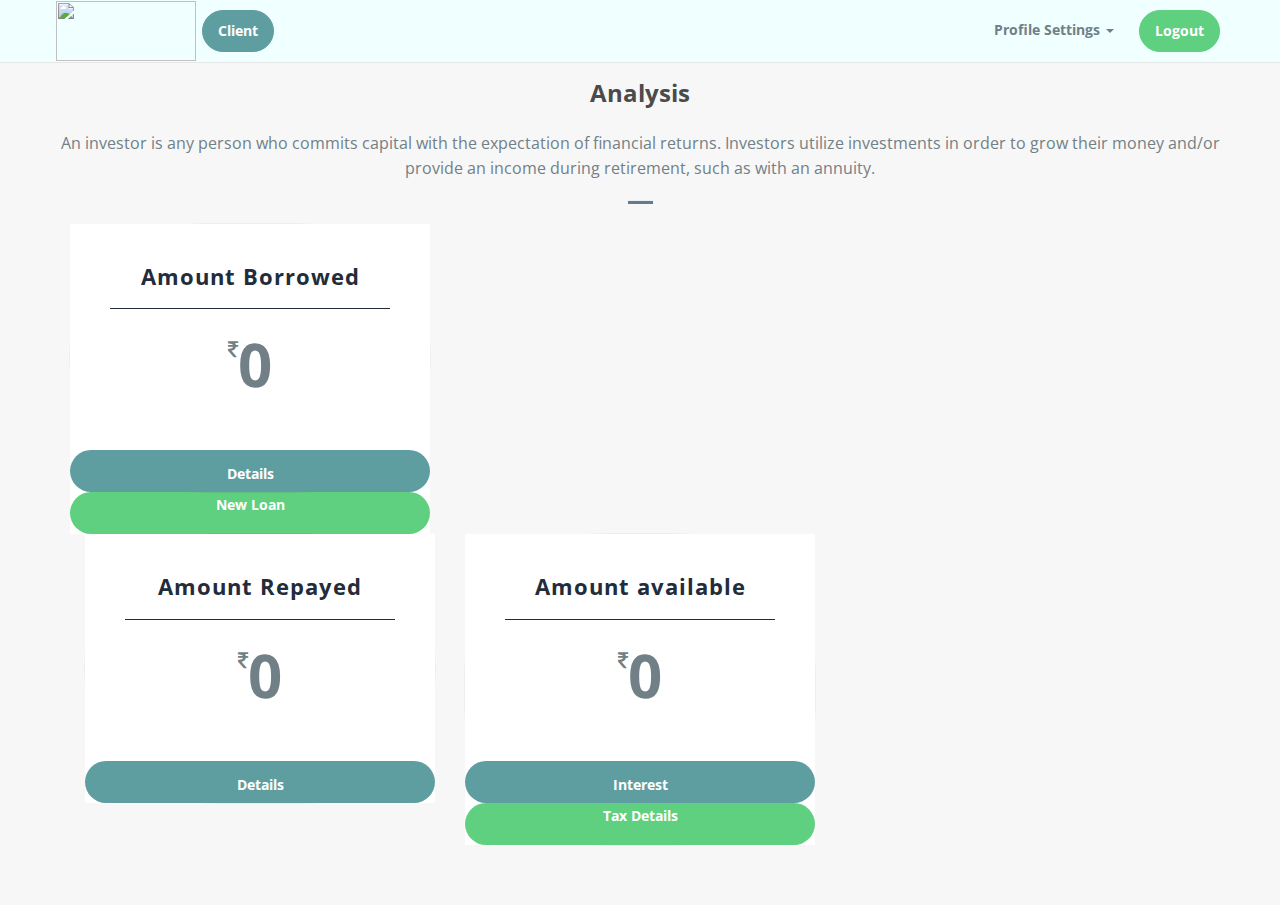
==== commit 0840e8e6: "updated" ====
--- a/Client.html
+++ b/Client.html
@@ -52,7 +52,7 @@
     </nav>
     <!--/ Navigation bar-->
     
-    <!--editprofile-->
+ <!--editprofile-->
 <div class="modal fade" id="editprof" role="dialog">
 <div class="modal-dialog modal-sm">
       
@@ -105,7 +105,7 @@
     </div>
 <!--/ editprofile-->
       
-        <!--addfunds-->
+<!--addfunds-->
 <div class="modal fade" id="addfunds" role="dialog">
       <div class="modal-dialog modal-sm">
       
@@ -225,7 +225,7 @@
                 <div class="price-in mart-15">
                 <a href="#" class="btn btn-bg1  btn-block" data-target="#clientdetails" data-toggle="modal">Details</a>
               </div>
-                
+              </div>
                 <!--Clents details-->
 <div class="modal fade" id="clientdetails" >
       <div class="modal-dialog modal-sm">
@@ -819,16 +819,16 @@
     </div>
     <!--/ Modal box-->
             </div>
-          </div>
+        </section>
+<!--/ Pricing--> 
             
-            
-                
-                
-                
-              
-                
-                                 <!-- Modal box-->
-        <div class="modal fade" id="summary1" role="dialog">
+                
+                
+                
+              
+                
+<!-- Modal box-->
+<div class="modal fade" id="summary1" role="dialog">
       <div class="modal-dialog modal-sm">
       
         <!-- Modal content no 1-->
@@ -870,11 +870,11 @@
 
       </div>
     </div>
-    <!--/ Modal box-->
-                
-                
-                                 <!-- Modal box-->
-        <div class="modal fade" id="summary" role="dialog">
+<!--/ Modal box-->
+                
+                
+<!-- Modal box-->
+<div class="modal fade" id="summary" role="dialog">
       <div class="modal-dialog modal-sm">
       
         <!-- Modal content no 1-->
@@ -916,12 +916,12 @@
 
       </div>
     </div>
-    <!--/ Modal box-->
+<!--/ Modal box-->
                 
                 
          
        
-    <!--/ Pricing-->
+    
         
          <script src="js/jquery.min.js"></script>
     <script src="js/jquery.easing.min.js"></script>
--- a/css/style.css
+++ b/css/style.css
@@ -42,6 +42,8 @@
 a:hover, a:focus{
     color: #5fcf80;
 }
+
+
 /***********************************
 Navigation bar
 ************************************/
@@ -93,6 +95,7 @@
 	background-color: #fff;
 	color: cadetblue!important;
 }
+
 
 
 
@@ -401,13 +404,47 @@
   font-size: 20px;
   padding-bottom: 15px;
 }
-s
+
+/******* State Properties ********/
+.is-hidden{
+	display:none;
+}
+
+.is-invisible{
+	visibility: hidden;
+}
+
+.is-visited{
+	background:#f5f5f5;
+	color: #16a085;
+}
+
+.is-unvisited{
+	background:#f5f5f5;
+}
+
+.is-active{
+	background: #16a085;
+	color: white;
+}
+
+.is-disabled {
+ 	pointer-events: none;
+ 	cursor: default;
+}
+
+.min-btn-padding{
+	padding:4px 8px;
+}
+
+
 /***********************************
 Price Table
 ************************************/
 .price-table {
     box-shadow: 0px 0px 1px 0px RGBA(0, 0, 0, 0.4);
     position: relative;
+    border-radius: 140px;
 }
 .price-table .pricing-head {
     background: #fff;
@@ -441,18 +478,24 @@
     border-radius: 0px;
     color: #fff !important;
     padding: 20px 0px;
+    width: inherit;  height: 3em;
+    text-align: center;
     font-weight: bold !important;
     font-size: 14px;
     background-color: #5fcf80;
+    line-height: 5px; /* <- changed this */
+    border-radius: 25px;
 }
 .btn-bg1 {
     border: 0px;
     border-radius: 0px;
     color: #fff !important;
-    padding: 20px 0px;
+    width: inherit;  height: 3em;
     font-weight: bold !important;
     font-size: 14px;
     background-color:cadetblue;
+    line-height: 27px; /* <- changed this */
+    border-radius: 25px;
 }
 
 /***********************************
@@ -770,6 +813,4 @@
     .navbar-default .navbar-nav > li > a{
         text-align: center;
     }
-    
-    
 }